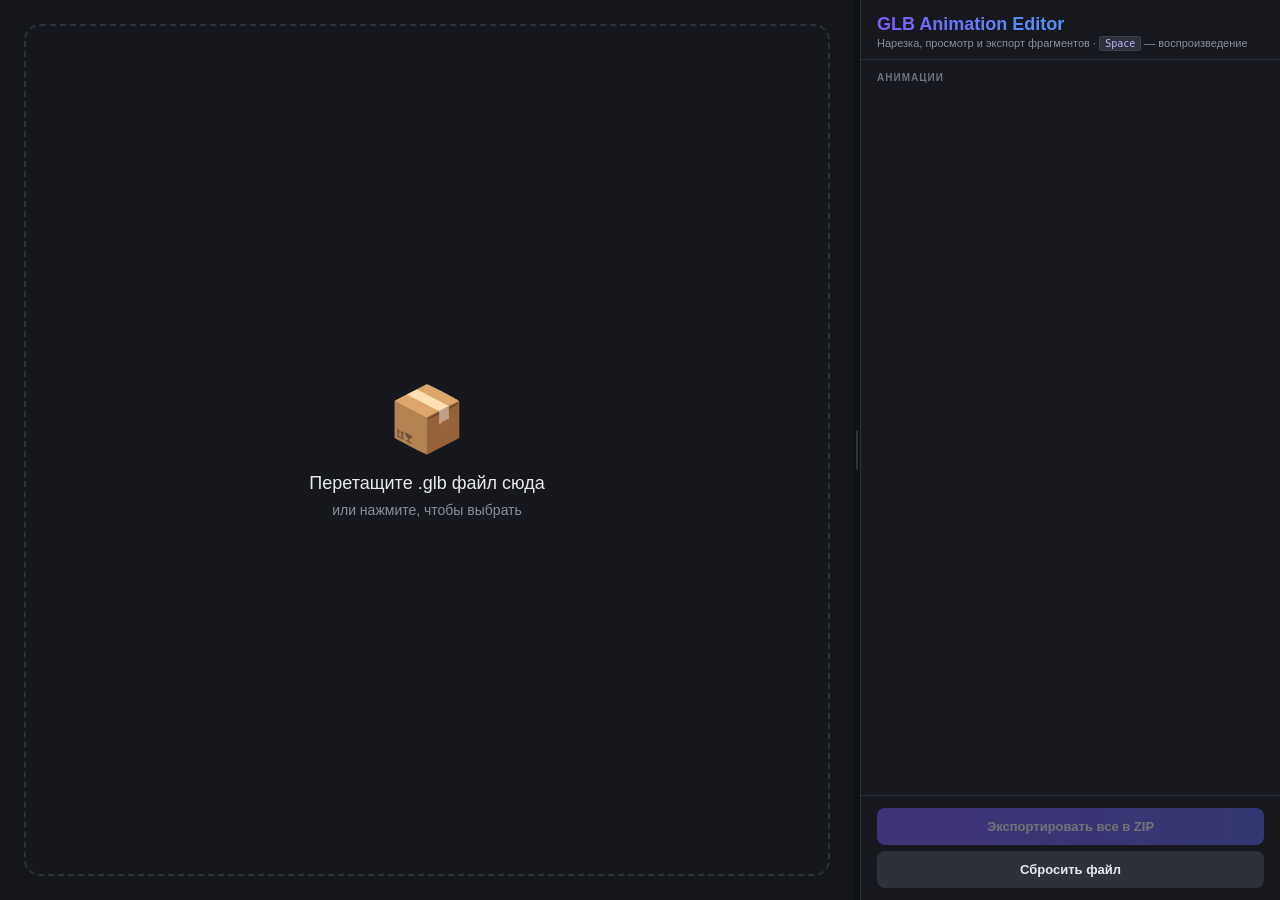
==== index.html @ 68286f5f "split to js,html and css" ====
<!DOCTYPE html>
<html lang="ru">
<head>
  <meta charset="UTF-8" />
  <meta name="viewport" content="width=device-width, initial-scale=1.0" />
  <title>GLB Animation Editor</title>
  <link rel="stylesheet" href="styles.css" />

  <script type="importmap">
  {
    "imports": {
      "three": "https://esm.sh/three@0.160.0",
      "three/addons/": "https://esm.sh/three@0.160.0/examples/jsm/",
      "@gltf-transform/core": "https://esm.sh/@gltf-transform/core@4.1.1",
      "@gltf-transform/extensions": "https://esm.sh/@gltf-transform/extensions@4.1.1",
      "@gltf-transform/functions": "https://esm.sh/@gltf-transform/functions@4.1.1",
      "jszip": "https://esm.sh/jszip@3.10.1"
    }
  }
  </script>
</head>
<body>
  <!-- ============ 3D VIEWPORT ============ -->
  <div id="viewport">
    <div id="dropzone">
      <div class="icon">📦</div>
      <div class="label">Перетащите .glb файл сюда</div>
      <div class="hint">или нажмите, чтобы выбрать</div>
    </div>
    <input type="file" id="fileInput" accept=".glb,.gltf" />
  </div>

  <!-- ============ RESIZER ============ -->
  <div id="resizer"></div>

  <!-- ============ SIDEBAR ============ -->
  <div class="sidebar" id="sidebar">
    <div class="sidebar-header">
      <h1>GLB Animation Editor</h1>
      <p class="subtitle">Нарезка, просмотр и экспорт фрагментов · <kbd>Space</kbd> — воспроизведение</p>
    </div>

    <div class="sidebar-body">
      <!-- Animations -->
      <div class="section-title">Анимации</div>
      <div id="animations"></div>

      <!-- Timeline -->
      <div class="timeline-container" id="timeline">
        <div class="section-title">Таймлайн</div>
        <div class="time-labels">
          <span id="timeCurrent">0.00s</span>
          <span class="sel-info">Выделение: <span id="selDuration">0.00s</span></span>
          <span id="timeDuration">0.00s</span>
        </div>

        <div class="timeline-scroll" id="timelineScroll">
          <div class="track" id="track">
            <div class="ruler" id="ruler"></div>
            <div class="segments-layer" id="segmentsLayer"></div>
            <div class="selection" id="selection"></div>
            <div class="handle handle-start" id="handleStart">
              <div class="handle-bar"></div>
              <div class="handle-grip"></div>
            </div>
            <div class="handle handle-end" id="handleEnd">
              <div class="handle-bar"></div>
              <div class="handle-grip"></div>
            </div>
            <div class="playhead" id="playhead"></div>
          </div>
        </div>

        <div class="zoom-row">
          <button class="zoom-btn" id="zoomOut" title="Уменьшить">−</button>
          <input type="range" id="zoomRange" min="1" max="20" step="0.1" value="1" />
          <button class="zoom-btn" id="zoomIn" title="Увеличить">+</button>
          <span class="zoom-value" id="zoomValue">1.0x</span>
          <button class="zoom-btn fit" id="zoomFit" title="Вписать в окно">Fit</button>
        </div>

        <div class="playback-row">
          <button id="playBtn" class="primary">▶</button>
          <div class="speed-control">
            <label>Скорость</label>
            <input type="range" id="speedRange" min="0.1" max="2" step="0.1" value="1" />
            <span class="speed-value" id="speedValue">1.0x</span>
          </div>
        </div>

        <!-- Segment editor -->
        <div class="section-title">Добавить фрагмент</div>
        <div class="segment-editor">
          <div class="segment-inputs">
            <input type="number" id="segStart" placeholder="Начало (с)" step="0.01" min="0" />
            <input type="number" id="segEnd" placeholder="Конец (с)" step="0.01" min="0" />
            <input type="text" id="segName" placeholder="Имя файла для экспорта" class="full-width" />
          </div>
          <button id="addSegmentBtn">+ Добавить фрагмент</button>
        </div>

        <div class="segment-presets-row">
          <button id="exportSegmentsBtn" class="mini" title="Скачать JSON с фрагментами">⬇ Экспорт</button>
          <button id="importSegmentsBtn" class="mini" title="Загрузить JSON с фрагментами">⬆ Импорт</button>
          <button id="clearSegmentsBtn" class="mini danger" title="Удалить все фрагменты">✕ Очистить</button>
        </div>
        <input type="file" id="importSegmentsInput" accept=".json,application/json" style="display:none" />

        <div class="section-title">Фрагменты (<span id="segmentsCount">0</span>)</div>
        <div class="segments-list" id="segmentsList">
          <div class="empty-hint">Нет добавленных фрагментов</div>
        </div>
      </div>
    </div>

    <!-- Footer actions -->
    <div class="sidebar-footer">
      <div class="actions">
        <button id="exportBtn" disabled>Экспортировать все в ZIP</button>
        <button class="secondary" id="clearBtn">Сбросить файл</button>
      </div>
      <div id="status"></div>
    </div>
  </div>

  <script type="module" src="app.js"></script>
</body>
</html>
---- styles.css ----
/* ============ RESET ============ */
* { box-sizing: border-box; margin: 0; padding: 0; }
html, body {
  height: 100%;
  font-family: -apple-system, BlinkMacSystemFont, "Segoe UI", Roboto, sans-serif;
  background: #0f1115; color: #e8eaed; overflow: hidden;
}
body { display: flex; }

/* ============ 3D VIEWPORT ============ */
#viewport { flex: 1; position: relative; background: #14161a; min-width: 0; }
#viewport canvas { display: block; outline: none; }

#dropzone {
  position: absolute; inset: 24px; border: 2px dashed #2d3139; border-radius: 16px;
  display: flex; flex-direction: column; align-items: center; justify-content: center;
  cursor: pointer; transition: all 0.2s; background: rgba(22, 24, 29, 0.9); z-index: 10;
}
#dropzone:hover, #dropzone.active { border-color: #7c5cff; background: rgba(26, 29, 36, 0.95); }
#dropzone .icon { font-size: 64px; margin-bottom: 16px; }
#dropzone .label { font-size: 18px; font-weight: 500; }
#dropzone .hint { font-size: 14px; color: #8b8f99; margin-top: 8px; }
input[type="file"] { display: none; }

/* ============ RESIZER ============ */
#resizer {
  width: 6px; background: #0f1115; cursor: col-resize;
  position: relative; transition: background 0.15s; flex-shrink: 0;
}
#resizer::after {
  content: ''; position: absolute; top: 50%; left: 50%;
  transform: translate(-50%, -50%); width: 2px; height: 40px;
  background: #2d3139; border-radius: 2px; transition: background 0.15s;
}
#resizer:hover, #resizer.dragging { background: #7c5cff33; }
#resizer:hover::after, #resizer.dragging::after { background: #7c5cff; }

/* ============ SIDEBAR ============ */
.sidebar {
  width: 420px; min-width: 340px; max-width: 720px;
  background: #16181d; border-left: 1px solid #2d3139;
  display: flex; flex-direction: column; flex-shrink: 0;
}
.sidebar-header { padding: 14px 16px 10px; border-bottom: 1px solid #2d3139; flex-shrink: 0; }
h1 {
  font-size: 18px; font-weight: 700; margin-bottom: 2px;
  background: linear-gradient(90deg, #7c5cff, #22d3ee);
  -webkit-background-clip: text; -webkit-text-fill-color: transparent;
}
.subtitle { color: #8b8f99; font-size: 11px; }
kbd {
  background: #2d3139; border-radius: 3px; padding: 1px 5px;
  font-family: monospace; font-size: 10px; color: #c4b5fd;
  border: 1px solid #3a3f4a;
}

.sidebar-body { flex: 1; overflow-y: auto; padding: 12px 16px; min-height: 0; }
.sidebar-body::-webkit-scrollbar { width: 8px; }
.sidebar-body::-webkit-scrollbar-track { background: transparent; }
.sidebar-body::-webkit-scrollbar-thumb { background: #2d3139; border-radius: 4px; }
.sidebar-body::-webkit-scrollbar-thumb:hover { background: #3a3f4a; }

.sidebar-footer {
  padding: 12px 16px; border-top: 1px solid #2d3139;
  flex-shrink: 0; background: #16181d;
}

.section-title {
  font-size: 10px; text-transform: uppercase; letter-spacing: 1px;
  color: #6b7280; margin: 12px 0 6px; font-weight: 600;
}
.section-title:first-child { margin-top: 0; }

/* ============ ANIMATIONS LIST ============ */
#animations { display: flex; flex-direction: column; gap: 3px; }
.anim-item {
  display: flex; align-items: center; gap: 8px; padding: 8px 10px;
  border-radius: 6px; background: #1e2128; cursor: pointer;
  border: 1px solid transparent; transition: all 0.15s; font-size: 12px;
}
.anim-item:hover { background: #252932; }
.anim-item.active { border-color: #7c5cff; background: #1a1d24; }
.anim-item input[type="radio"] { accent-color: #7c5cff; cursor: pointer; }
.anim-item label { cursor: pointer; flex: 1; }
.anim-item .index { font-size: 10px; color: #6b7280; font-family: monospace; }

/* ============ TIMELINE ============ */
.timeline-container { display: none; }
.timeline-container.visible { display: block; }

.time-labels {
  display: flex; justify-content: space-between; align-items: center;
  font-size: 11px; color: #8b8f99; margin-bottom: 4px; font-family: monospace;
}
.time-labels .sel-info { color: #c4b5fd; }

.timeline-scroll {
  overflow-x: auto; overflow-y: hidden;
  border-radius: 8px; background: #1e2128;
  border: 1px solid #2d3139; position: relative;
}
.timeline-scroll::-webkit-scrollbar { height: 8px; }
.timeline-scroll::-webkit-scrollbar-track { background: #0f1115; }
.timeline-scroll::-webkit-scrollbar-thumb { background: #2d3139; border-radius: 4px; }
.timeline-scroll::-webkit-scrollbar-thumb:hover { background: #3a3f4a; }

.track {
  position: relative; height: 70px; cursor: crosshair;
  user-select: none; min-width: 100%;
}

.ruler {
  position: absolute; top: 0; left: 0; right: 0; height: 18px;
  border-bottom: 1px solid #2d3139; pointer-events: none;
}
.tick {
  position: absolute; top: 0; height: 100%;
  border-left: 1px solid #2d3139; pointer-events: none;
}
.tick.major { border-left-color: #4b5563; }
.tick-label {
  position: absolute; top: 1px; left: 3px;
  font-size: 9px; color: #6b7280; font-family: monospace;
  white-space: nowrap; pointer-events: none;
}

.segments-layer {
  position: absolute; top: 20px; left: 0; right: 0; bottom: 0;
  pointer-events: none; z-index: 2;
}
.segment-block {
  position: absolute; top: 4px; height: 30px;
  background: rgba(124, 92, 255, 0.25);
  border: 1px solid rgba(124, 92, 255, 0.7);
  border-radius: 3px; overflow: hidden;
}
.segment-block-label {
  position: absolute; top: 50%; left: 4px;
  transform: translateY(-50%);
  font-size: 9px; color: #ddd6fe; white-space: nowrap;
  overflow: hidden; text-overflow: ellipsis;
  max-width: calc(100% - 8px);
  font-weight: 600; padding-right: 4px;
}

.selection {
  position: absolute; top: 20px; bottom: 0;
  background: rgba(34, 211, 238, 0.08);
  border-top: 1px solid rgba(34, 211, 238, 0.4);
  border-bottom: 1px solid rgba(34, 211, 238, 0.4);
  pointer-events: none; z-index: 3;
}

.handle {
  position: absolute; top: 16px; bottom: 0;
  width: 14px; margin-left: -7px;
  cursor: ew-resize; z-index: 6;
  display: flex; flex-direction: column; align-items: center;
}
.handle .handle-bar {
  width: 3px; height: 100%;
  background: #22d3ee;
  box-shadow: 0 0 6px rgba(34, 211, 238, 0.7);
  border-radius: 2px; transition: background 0.15s;
}
.handle:hover .handle-bar { background: #67e8f9; box-shadow: 0 0 10px rgba(34, 211, 238, 1); }
.handle .handle-grip {
  position: absolute; top: 50%; left: 50%;
  transform: translate(-50%, -50%);
  width: 14px; height: 14px;
  background: #22d3ee;
  border-radius: 50%;
  border: 2px solid #0f1115;
  box-shadow: 0 0 8px rgba(34, 211, 238, 0.8);
}
.handle:hover .handle-grip { background: #67e8f9; }
.handle-start .handle-grip::after {
  content: '◀'; position: absolute; top: 50%; left: 50%;
  transform: translate(-50%, -50%);
  font-size: 8px; color: #0f1115; font-weight: 900;
}
.handle-end .handle-grip::after {
  content: '▶'; position: absolute; top: 50%; left: 50%;
  transform: translate(-50%, -50%);
  font-size: 8px; color: #0f1115; font-weight: 900;
}

.playhead {
  position: absolute; top: 0; bottom: 0; width: 2px;
  background: #f87171; pointer-events: none; z-index: 5;
  box-shadow: 0 0 6px rgba(248, 113, 113, 0.9);
  margin-left: -1px;
}
.playhead::before {
  content: ''; position: absolute; top: 0; left: -5px;
  width: 12px; height: 12px;
  background: #f87171;
  clip-path: polygon(0 0, 100% 0, 50% 100%);
}

/* ============ ZOOM ============ */
.zoom-row { display: flex; align-items: center; gap: 6px; margin-top: 8px; }
.zoom-btn {
  padding: 4px 10px; border-radius: 5px; border: none; background: #2d3139;
  color: #e8eaed; cursor: pointer; font-size: 14px; font-weight: 700;
  transition: background 0.15s; min-width: 30px;
}
.zoom-btn:hover { background: #3a3f4a; }
.zoom-btn.fit { font-size: 10px; font-weight: 600; padding: 5px 8px; }
.zoom-row input[type="range"] { flex: 1; accent-color: #22d3ee; min-width: 0; }
.zoom-value {
  font-size: 10px; font-family: monospace; color: #22d3ee;
  width: 38px; text-align: right; font-weight: 600;
}

/* ============ PLAYBACK ============ */
.playback-row { display: flex; gap: 8px; align-items: center; margin-top: 8px; }
.playback-row button {
  padding: 7px 14px; border-radius: 6px; border: none; background: #2d3139;
  color: #e8eaed; font-weight: 600; cursor: pointer; transition: background 0.15s; font-size: 13px;
}
.playback-row button:hover { background: #3a3f4a; }
.playback-row button.primary { background: #7c5cff; min-width: 44px; }
.playback-row button.primary:hover { background: #6b4ce0; }
.speed-control { display: flex; align-items: center; gap: 6px; flex: 1; }
.speed-control label { font-size: 10px; color: #8b8f99; white-space: nowrap; }
.speed-control input { flex: 1; accent-color: #7c5cff; min-width: 0; }
.speed-value { font-size: 10px; font-family: monospace; color: #7c5cff; width: 30px; text-align: right; }

/* ============ SEGMENT EDITOR ============ */
.segment-editor { background: #1e2128; padding: 10px; border-radius: 8px; margin-bottom: 8px; }
.segment-inputs { display: grid; grid-template-columns: 1fr 1fr; gap: 6px; margin-bottom: 8px; }
.segment-inputs .full-width { grid-column: 1 / -1; }
.segment-inputs input {
  width: 100%; padding: 6px 8px; border-radius: 4px;
  border: 1px solid #2d3139; background: #0f1115; color: #e8eaed;
  font-size: 11px; font-family: monospace;
}
.segment-inputs input[type="text"] { font-family: inherit; }
.segment-inputs input:focus { outline: none; border-color: #7c5cff; }
.segment-editor button {
  width: 100%; padding: 7px; border-radius: 6px; border: none;
  background: #22d3ee; color: #0f1115; font-weight: 600; cursor: pointer;
  font-size: 12px; transition: background 0.15s;
}
.segment-editor button:hover { background: #06b6d4; }

/* ============ SEGMENT PRESETS ============ */
.segment-presets-row { display: flex; gap: 6px; margin-bottom: 8px; }
.segment-presets-row .mini {
  flex: 1; padding: 6px 8px; border-radius: 6px; border: 1px solid #2d3139;
  background: #1e2128; color: #e8eaed; cursor: pointer; font-size: 11px;
  font-weight: 600; transition: all 0.15s;
}
.segment-presets-row .mini:hover { background: #252932; border-color: #7c5cff; }
.segment-presets-row .mini.danger:hover { border-color: #f87171; color: #f87171; }

/* ============ SEGMENTS LIST ============ */
.segments-list { display: flex; flex-direction: column; gap: 3px; }
.segment-item {
  display: flex; align-items: center; gap: 6px; padding: 7px 9px;
  background: #1e2128; border-radius: 6px; font-size: 11px;
  cursor: pointer; border: 1px solid transparent; transition: border-color 0.15s;
}
.segment-item:hover { border-color: #7c5cff55; }
.segment-item.imported { border-left: 2px solid #22d3ee; }
.segment-item.imported .name::after {
  content: ' ↓'; color: #22d3ee; font-size: 10px;
}
.segment-item .name {
  flex: 1; font-weight: 500; overflow: hidden;
  text-overflow: ellipsis; white-space: nowrap;
}
.segment-item .time {
  color: #8b8f99; font-family: monospace; font-size: 10px; white-space: nowrap;
}
.segment-item .delete {
  background: transparent; border: none; color: #f87171;
  cursor: pointer; font-size: 13px; padding: 0 2px; line-height: 1;
}
.segment-item .delete:hover { color: #ef4444; }
.empty-hint {
  text-align: center; color: #4b5563; font-size: 11px; padding: 12px; font-style: italic;
}

/* ============ ACTIONS ============ */
.actions button {
  width: 100%; padding: 11px; border-radius: 8px; border: none;
  font-size: 13px; font-weight: 600; cursor: pointer; transition: all 0.15s;
  background: linear-gradient(90deg, #7c5cff, #6366f1); color: white; margin-bottom: 6px;
}
.actions button:last-child { margin-bottom: 0; }
.actions button:hover:not(:disabled) { transform: translateY(-1px); filter: brightness(1.1); }
.actions button:disabled { opacity: 0.4; cursor: not-allowed; transform: none; }
.actions button.secondary { background: #2d3139; color: #e8eaed; }

/* ============ STATUS ============ */
#status { margin-top: 8px; padding: 8px 10px; border-radius: 6px; font-size: 11px; display: none; }
#status.visible { display: block; }
#status.info { background: #1a2332; color: #60a5fa; }
#status.success { background: #14261a; color: #4ade80; }
#status.error { background: #2a1618; color: #f87171; }
.progress { height: 3px; background: #2d3139; border-radius: 2px; margin-top: 6px; overflow: hidden; }
.progress-bar {
  height: 100%;
  background: linear-gradient(90deg, #7c5cff, #22d3ee);
  width: 0%; transition: width 0.2s;
}
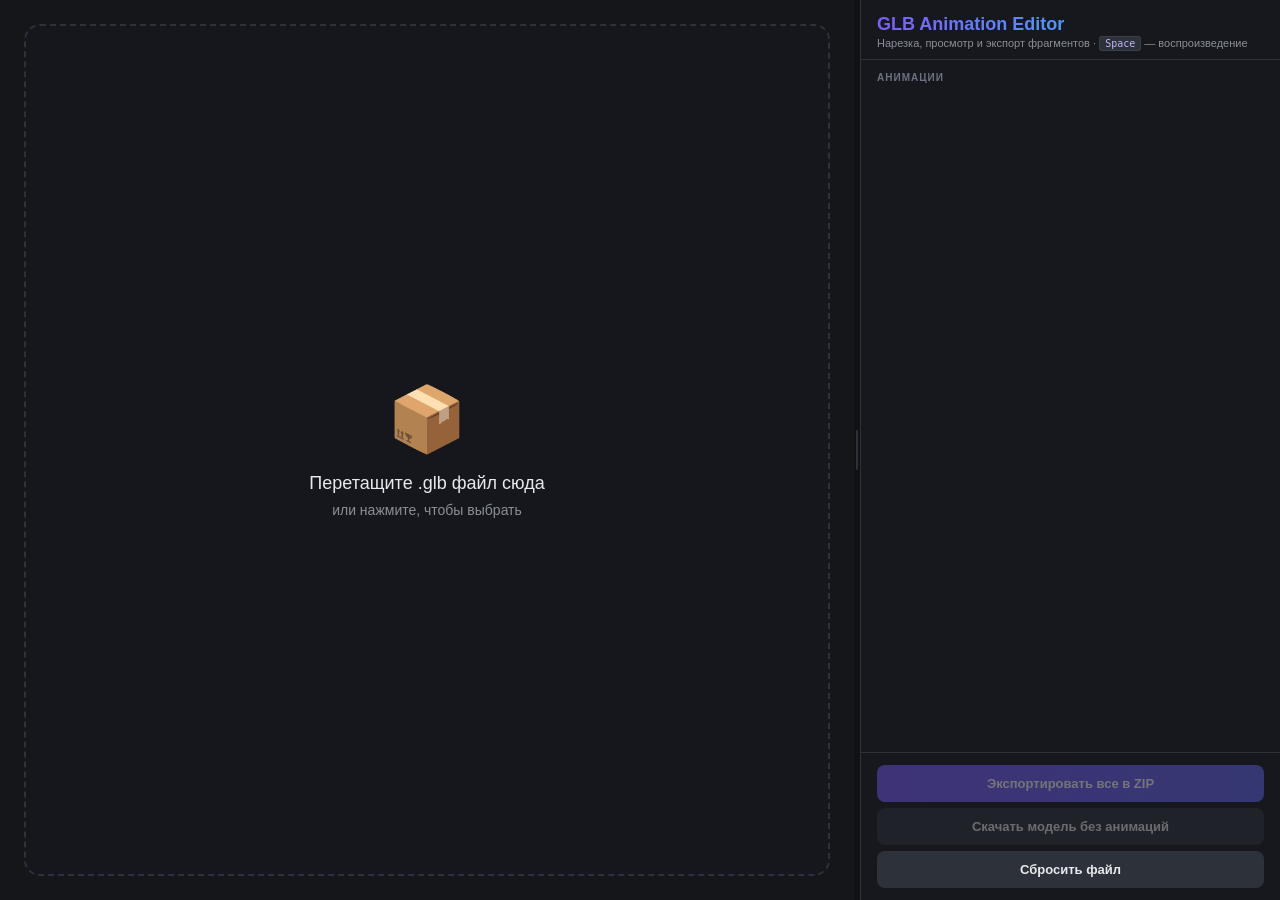
==== commit cc9fec15: "add export rigged only without animations" ====
--- a/index.html
+++ b/index.html
@@ -68,6 +68,7 @@
               <div class="handle-grip"></div>
             </div>
             <div class="playhead" id="playhead"></div>
+            <div class="snap-line" id="snapLine"></div>
           </div>
         </div>
 
@@ -117,12 +118,13 @@
     <div class="sidebar-footer">
       <div class="actions">
         <button id="exportBtn" disabled>Экспортировать все в ZIP</button>
+        <button id="exportModelBtn" class="secondary" disabled>Скачать модель без анимаций</button>
         <button class="secondary" id="clearBtn">Сбросить файл</button>
       </div>
       <div id="status"></div>
     </div>
   </div>
 
-  <script type="module" src="app.js"></script>
+  <script type="module" src="js/app.js"></script>
 </body>
 </html>
--- a/styles.css
+++ b/styles.css
@@ -1,308 +1,826 @@
 /* ============ RESET ============ */
-* { box-sizing: border-box; margin: 0; padding: 0; }
-html, body {
-  height: 100%;
-  font-family: -apple-system, BlinkMacSystemFont, "Segoe UI", Roboto, sans-serif;
-  background: #0f1115; color: #e8eaed; overflow: hidden;
-}
-body { display: flex; }
+* {
+    box-sizing: border-box;
+    margin: 0;
+    padding: 0;
+}
+
+html,
+body {
+    height: 100%;
+    font-family: -apple-system, BlinkMacSystemFont, "Segoe UI", Roboto, sans-serif;
+    background: #0f1115;
+    color: #e8eaed;
+    overflow: hidden;
+}
+
+body {
+    display: flex;
+}
 
 /* ============ 3D VIEWPORT ============ */
-#viewport { flex: 1; position: relative; background: #14161a; min-width: 0; }
-#viewport canvas { display: block; outline: none; }
+#viewport {
+    flex: 1;
+    position: relative;
+    background: #14161a;
+    min-width: 0;
+}
+
+#viewport canvas {
+    display: block;
+    outline: none;
+}
 
 #dropzone {
-  position: absolute; inset: 24px; border: 2px dashed #2d3139; border-radius: 16px;
-  display: flex; flex-direction: column; align-items: center; justify-content: center;
-  cursor: pointer; transition: all 0.2s; background: rgba(22, 24, 29, 0.9); z-index: 10;
-}
-#dropzone:hover, #dropzone.active { border-color: #7c5cff; background: rgba(26, 29, 36, 0.95); }
-#dropzone .icon { font-size: 64px; margin-bottom: 16px; }
-#dropzone .label { font-size: 18px; font-weight: 500; }
-#dropzone .hint { font-size: 14px; color: #8b8f99; margin-top: 8px; }
-input[type="file"] { display: none; }
+    position: absolute;
+    inset: 24px;
+    border: 2px dashed #2d3139;
+    border-radius: 16px;
+    display: flex;
+    flex-direction: column;
+    align-items: center;
+    justify-content: center;
+    cursor: pointer;
+    transition: all 0.2s;
+    background: rgba(22, 24, 29, 0.9);
+    z-index: 10;
+}
+
+#dropzone:hover,
+#dropzone.active {
+    border-color: #7c5cff;
+    background: rgba(26, 29, 36, 0.95);
+}
+
+#dropzone .icon {
+    font-size: 64px;
+    margin-bottom: 16px;
+}
+
+#dropzone .label {
+    font-size: 18px;
+    font-weight: 500;
+}
+
+#dropzone .hint {
+    font-size: 14px;
+    color: #8b8f99;
+    margin-top: 8px;
+}
+
+input[type="file"] {
+    display: none;
+}
 
 /* ============ RESIZER ============ */
 #resizer {
-  width: 6px; background: #0f1115; cursor: col-resize;
-  position: relative; transition: background 0.15s; flex-shrink: 0;
-}
+    width: 6px;
+    background: #0f1115;
+    cursor: col-resize;
+    position: relative;
+    transition: background 0.15s;
+    flex-shrink: 0;
+}
+
 #resizer::after {
-  content: ''; position: absolute; top: 50%; left: 50%;
-  transform: translate(-50%, -50%); width: 2px; height: 40px;
-  background: #2d3139; border-radius: 2px; transition: background 0.15s;
-}
-#resizer:hover, #resizer.dragging { background: #7c5cff33; }
-#resizer:hover::after, #resizer.dragging::after { background: #7c5cff; }
+    content: '';
+    position: absolute;
+    top: 50%;
+    left: 50%;
+    transform: translate(-50%, -50%);
+    width: 2px;
+    height: 40px;
+    background: #2d3139;
+    border-radius: 2px;
+    transition: background 0.15s;
+}
+
+#resizer:hover,
+#resizer.dragging {
+    background: #7c5cff33;
+}
+
+#resizer:hover::after,
+#resizer.dragging::after {
+    background: #7c5cff;
+}
 
 /* ============ SIDEBAR ============ */
 .sidebar {
-  width: 420px; min-width: 340px; max-width: 720px;
-  background: #16181d; border-left: 1px solid #2d3139;
-  display: flex; flex-direction: column; flex-shrink: 0;
-}
-.sidebar-header { padding: 14px 16px 10px; border-bottom: 1px solid #2d3139; flex-shrink: 0; }
+    width: 420px;
+    min-width: 340px;
+    max-width: 720px;
+    background: #16181d;
+    border-left: 1px solid #2d3139;
+    display: flex;
+    flex-direction: column;
+    flex-shrink: 0;
+}
+
+.sidebar-header {
+    padding: 14px 16px 10px;
+    border-bottom: 1px solid #2d3139;
+    flex-shrink: 0;
+}
+
 h1 {
-  font-size: 18px; font-weight: 700; margin-bottom: 2px;
-  background: linear-gradient(90deg, #7c5cff, #22d3ee);
-  -webkit-background-clip: text; -webkit-text-fill-color: transparent;
-}
-.subtitle { color: #8b8f99; font-size: 11px; }
+    font-size: 18px;
+    font-weight: 700;
+    margin-bottom: 2px;
+    background: linear-gradient(90deg, #7c5cff, #22d3ee);
+    -webkit-background-clip: text;
+    -webkit-text-fill-color: transparent;
+}
+
+.subtitle {
+    color: #8b8f99;
+    font-size: 11px;
+}
+
 kbd {
-  background: #2d3139; border-radius: 3px; padding: 1px 5px;
-  font-family: monospace; font-size: 10px; color: #c4b5fd;
-  border: 1px solid #3a3f4a;
-}
-
-.sidebar-body { flex: 1; overflow-y: auto; padding: 12px 16px; min-height: 0; }
-.sidebar-body::-webkit-scrollbar { width: 8px; }
-.sidebar-body::-webkit-scrollbar-track { background: transparent; }
-.sidebar-body::-webkit-scrollbar-thumb { background: #2d3139; border-radius: 4px; }
-.sidebar-body::-webkit-scrollbar-thumb:hover { background: #3a3f4a; }
+    background: #2d3139;
+    border-radius: 3px;
+    padding: 1px 5px;
+    font-family: monospace;
+    font-size: 10px;
+    color: #c4b5fd;
+    border: 1px solid #3a3f4a;
+}
+
+.sidebar-body {
+    flex: 1;
+    overflow-y: auto;
+    padding: 12px 16px;
+    min-height: 0;
+}
+
+.sidebar-body::-webkit-scrollbar {
+    width: 8px;
+}
+
+.sidebar-body::-webkit-scrollbar-track {
+    background: transparent;
+}
+
+.sidebar-body::-webkit-scrollbar-thumb {
+    background: #2d3139;
+    border-radius: 4px;
+}
+
+.sidebar-body::-webkit-scrollbar-thumb:hover {
+    background: #3a3f4a;
+}
 
 .sidebar-footer {
-  padding: 12px 16px; border-top: 1px solid #2d3139;
-  flex-shrink: 0; background: #16181d;
+    padding: 12px 16px;
+    border-top: 1px solid #2d3139;
+    flex-shrink: 0;
+    background: #16181d;
 }
 
 .section-title {
-  font-size: 10px; text-transform: uppercase; letter-spacing: 1px;
-  color: #6b7280; margin: 12px 0 6px; font-weight: 600;
-}
-.section-title:first-child { margin-top: 0; }
+    font-size: 10px;
+    text-transform: uppercase;
+    letter-spacing: 1px;
+    color: #6b7280;
+    margin: 12px 0 6px;
+    font-weight: 600;
+}
+
+.section-title:first-child {
+    margin-top: 0;
+}
 
 /* ============ ANIMATIONS LIST ============ */
-#animations { display: flex; flex-direction: column; gap: 3px; }
+#animations {
+    display: flex;
+    flex-direction: column;
+    gap: 3px;
+}
+
 .anim-item {
-  display: flex; align-items: center; gap: 8px; padding: 8px 10px;
-  border-radius: 6px; background: #1e2128; cursor: pointer;
-  border: 1px solid transparent; transition: all 0.15s; font-size: 12px;
-}
-.anim-item:hover { background: #252932; }
-.anim-item.active { border-color: #7c5cff; background: #1a1d24; }
-.anim-item input[type="radio"] { accent-color: #7c5cff; cursor: pointer; }
-.anim-item label { cursor: pointer; flex: 1; }
-.anim-item .index { font-size: 10px; color: #6b7280; font-family: monospace; }
+    display: flex;
+    align-items: center;
+    gap: 8px;
+    padding: 8px 10px;
+    border-radius: 6px;
+    background: #1e2128;
+    cursor: pointer;
+    border: 1px solid transparent;
+    transition: all 0.15s;
+    font-size: 12px;
+}
+
+.anim-item:hover {
+    background: #252932;
+}
+
+.anim-item.active {
+    border-color: #7c5cff;
+    background: #1a1d24;
+}
+
+.anim-item input[type="radio"] {
+    accent-color: #7c5cff;
+    cursor: pointer;
+}
+
+.anim-item label {
+    cursor: pointer;
+    flex: 1;
+}
+
+.anim-item .index {
+    font-size: 10px;
+    color: #6b7280;
+    font-family: monospace;
+}
 
 /* ============ TIMELINE ============ */
-.timeline-container { display: none; }
-.timeline-container.visible { display: block; }
+.timeline-container {
+    display: none;
+}
+
+.timeline-container.visible {
+    display: block;
+}
 
 .time-labels {
-  display: flex; justify-content: space-between; align-items: center;
-  font-size: 11px; color: #8b8f99; margin-bottom: 4px; font-family: monospace;
-}
-.time-labels .sel-info { color: #c4b5fd; }
+    display: flex;
+    justify-content: space-between;
+    align-items: center;
+    font-size: 11px;
+    color: #8b8f99;
+    margin-bottom: 4px;
+    font-family: monospace;
+}
+
+.time-labels .sel-info {
+    color: #c4b5fd;
+}
 
 .timeline-scroll {
-  overflow-x: auto; overflow-y: hidden;
-  border-radius: 8px; background: #1e2128;
-  border: 1px solid #2d3139; position: relative;
-}
-.timeline-scroll::-webkit-scrollbar { height: 8px; }
-.timeline-scroll::-webkit-scrollbar-track { background: #0f1115; }
-.timeline-scroll::-webkit-scrollbar-thumb { background: #2d3139; border-radius: 4px; }
-.timeline-scroll::-webkit-scrollbar-thumb:hover { background: #3a3f4a; }
+    overflow-x: auto;
+    overflow-y: hidden;
+    border-radius: 8px;
+    background: #1e2128;
+    border: 1px solid #2d3139;
+    position: relative;
+}
+
+.timeline-scroll::-webkit-scrollbar {
+    height: 8px;
+}
+
+.timeline-scroll::-webkit-scrollbar-track {
+    background: #0f1115;
+}
+
+.timeline-scroll::-webkit-scrollbar-thumb {
+    background: #2d3139;
+    border-radius: 4px;
+}
+
+.timeline-scroll::-webkit-scrollbar-thumb:hover {
+    background: #3a3f4a;
+}
 
 .track {
-  position: relative; height: 70px; cursor: crosshair;
-  user-select: none; min-width: 100%;
+    position: relative;
+    height: 70px;
+    cursor: crosshair;
+    user-select: none;
+    min-width: 100%;
 }
 
 .ruler {
-  position: absolute; top: 0; left: 0; right: 0; height: 18px;
-  border-bottom: 1px solid #2d3139; pointer-events: none;
-}
+    position: absolute;
+    top: 0;
+    left: 0;
+    right: 0;
+    height: 18px;
+    border-bottom: 1px solid #2d3139;
+    pointer-events: none;
+}
+
 .tick {
-  position: absolute; top: 0; height: 100%;
-  border-left: 1px solid #2d3139; pointer-events: none;
-}
-.tick.major { border-left-color: #4b5563; }
+    position: absolute;
+    top: 0;
+    height: 100%;
+    border-left: 1px solid #2d3139;
+    pointer-events: none;
+}
+
+.tick.major {
+    border-left-color: #4b5563;
+}
+
 .tick-label {
-  position: absolute; top: 1px; left: 3px;
-  font-size: 9px; color: #6b7280; font-family: monospace;
-  white-space: nowrap; pointer-events: none;
+    position: absolute;
+    top: 1px;
+    left: 3px;
+    font-size: 9px;
+    color: #6b7280;
+    font-family: monospace;
+    white-space: nowrap;
+    pointer-events: none;
 }
 
 .segments-layer {
-  position: absolute; top: 20px; left: 0; right: 0; bottom: 0;
-  pointer-events: none; z-index: 2;
-}
+    position: absolute;
+    top: 20px;
+    left: 0;
+    right: 0;
+    bottom: 0;
+    pointer-events: none;
+    z-index: 2;
+}
+
 .segment-block {
-  position: absolute; top: 4px; height: 30px;
-  background: rgba(124, 92, 255, 0.25);
-  border: 1px solid rgba(124, 92, 255, 0.7);
-  border-radius: 3px; overflow: hidden;
-}
+    position: absolute;
+    top: 4px;
+    height: 30px;
+    background: rgba(124, 92, 255, 0.25);
+    border: 1px solid rgba(124, 92, 255, 0.7);
+    border-radius: 3px;
+    overflow: hidden;
+}
+
 .segment-block-label {
-  position: absolute; top: 50%; left: 4px;
-  transform: translateY(-50%);
-  font-size: 9px; color: #ddd6fe; white-space: nowrap;
-  overflow: hidden; text-overflow: ellipsis;
-  max-width: calc(100% - 8px);
-  font-weight: 600; padding-right: 4px;
+    position: absolute;
+    top: 50%;
+    left: 4px;
+    transform: translateY(-50%);
+    font-size: 9px;
+    color: #ddd6fe;
+    white-space: nowrap;
+    overflow: hidden;
+    text-overflow: ellipsis;
+    max-width: calc(100% - 8px);
+    font-weight: 600;
+    padding-right: 4px;
 }
 
 .selection {
-  position: absolute; top: 20px; bottom: 0;
-  background: rgba(34, 211, 238, 0.08);
-  border-top: 1px solid rgba(34, 211, 238, 0.4);
-  border-bottom: 1px solid rgba(34, 211, 238, 0.4);
-  pointer-events: none; z-index: 3;
+    position: absolute;
+    top: 20px;
+    bottom: 0;
+    background: rgba(34, 211, 238, 0.08);
+    border-top: 1px solid rgba(34, 211, 238, 0.4);
+    border-bottom: 1px solid rgba(34, 211, 238, 0.4);
+    pointer-events: none;
+    z-index: 3;
 }
 
 .handle {
-  position: absolute; top: 16px; bottom: 0;
-  width: 14px; margin-left: -7px;
-  cursor: ew-resize; z-index: 6;
-  display: flex; flex-direction: column; align-items: center;
-}
+    position: absolute;
+    top: 16px;
+    bottom: 0;
+    width: 14px;
+    margin-left: -7px;
+    cursor: ew-resize;
+    z-index: 6;
+    display: flex;
+    flex-direction: column;
+    align-items: center;
+}
+
 .handle .handle-bar {
-  width: 3px; height: 100%;
-  background: #22d3ee;
-  box-shadow: 0 0 6px rgba(34, 211, 238, 0.7);
-  border-radius: 2px; transition: background 0.15s;
-}
-.handle:hover .handle-bar { background: #67e8f9; box-shadow: 0 0 10px rgba(34, 211, 238, 1); }
+    width: 3px;
+    height: 100%;
+    background: #22d3ee;
+    box-shadow: 0 0 6px rgba(34, 211, 238, 0.7);
+    border-radius: 2px;
+    transition: background 0.15s;
+}
+
+.handle:hover .handle-bar {
+    background: #67e8f9;
+    box-shadow: 0 0 10px rgba(34, 211, 238, 1);
+}
+
 .handle .handle-grip {
-  position: absolute; top: 50%; left: 50%;
-  transform: translate(-50%, -50%);
-  width: 14px; height: 14px;
-  background: #22d3ee;
-  border-radius: 50%;
-  border: 2px solid #0f1115;
-  box-shadow: 0 0 8px rgba(34, 211, 238, 0.8);
-}
-.handle:hover .handle-grip { background: #67e8f9; }
+    position: absolute;
+    top: 50%;
+    left: 50%;
+    transform: translate(-50%, -50%);
+    width: 14px;
+    height: 14px;
+    background: #22d3ee;
+    border-radius: 50%;
+    border: 2px solid #0f1115;
+    box-shadow: 0 0 8px rgba(34, 211, 238, 0.8);
+}
+
+.handle:hover .handle-grip {
+    background: #67e8f9;
+}
+
 .handle-start .handle-grip::after {
-  content: '◀'; position: absolute; top: 50%; left: 50%;
-  transform: translate(-50%, -50%);
-  font-size: 8px; color: #0f1115; font-weight: 900;
-}
+    content: '◀';
+    position: absolute;
+    top: 50%;
+    left: 50%;
+    transform: translate(-50%, -50%);
+    font-size: 8px;
+    color: #0f1115;
+    font-weight: 900;
+}
+
 .handle-end .handle-grip::after {
-  content: '▶'; position: absolute; top: 50%; left: 50%;
-  transform: translate(-50%, -50%);
-  font-size: 8px; color: #0f1115; font-weight: 900;
+    content: '▶';
+    position: absolute;
+    top: 50%;
+    left: 50%;
+    transform: translate(-50%, -50%);
+    font-size: 8px;
+    color: #0f1115;
+    font-weight: 900;
 }
 
 .playhead {
-  position: absolute; top: 0; bottom: 0; width: 2px;
-  background: #f87171; pointer-events: none; z-index: 5;
-  box-shadow: 0 0 6px rgba(248, 113, 113, 0.9);
-  margin-left: -1px;
-}
+    position: absolute;
+    top: 0;
+    bottom: 0;
+    width: 2px;
+    background: #f87171;
+    pointer-events: none;
+    z-index: 5;
+    box-shadow: 0 0 6px rgba(248, 113, 113, 0.9);
+    margin-left: -1px;
+}
+
 .playhead::before {
-  content: ''; position: absolute; top: 0; left: -5px;
-  width: 12px; height: 12px;
-  background: #f87171;
-  clip-path: polygon(0 0, 100% 0, 50% 100%);
+    content: '';
+    position: absolute;
+    top: 0;
+    left: -5px;
+    width: 12px;
+    height: 12px;
+    background: #f87171;
+    clip-path: polygon(0 0, 100% 0, 50% 100%);
+}
+
+.snap-line {
+    position: absolute;
+    top: 0;
+    bottom: 0;
+    width: 1px;
+    background: #facc15;
+    box-shadow: 0 0 8px rgba(250, 204, 21, 0.9);
+    pointer-events: none;
+    z-index: 4;
+    opacity: 0;
+    transition: opacity 0.12s;
+    margin-left: -0.5px;
+}
+
+.snap-line.visible {
+    opacity: 1;
 }
 
 /* ============ ZOOM ============ */
-.zoom-row { display: flex; align-items: center; gap: 6px; margin-top: 8px; }
+.zoom-row {
+    display: flex;
+    align-items: center;
+    gap: 6px;
+    margin-top: 8px;
+}
+
 .zoom-btn {
-  padding: 4px 10px; border-radius: 5px; border: none; background: #2d3139;
-  color: #e8eaed; cursor: pointer; font-size: 14px; font-weight: 700;
-  transition: background 0.15s; min-width: 30px;
-}
-.zoom-btn:hover { background: #3a3f4a; }
-.zoom-btn.fit { font-size: 10px; font-weight: 600; padding: 5px 8px; }
-.zoom-row input[type="range"] { flex: 1; accent-color: #22d3ee; min-width: 0; }
+    padding: 4px 10px;
+    border-radius: 5px;
+    border: none;
+    background: #2d3139;
+    color: #e8eaed;
+    cursor: pointer;
+    font-size: 14px;
+    font-weight: 700;
+    transition: background 0.15s;
+    min-width: 30px;
+}
+
+.zoom-btn:hover {
+    background: #3a3f4a;
+}
+
+.zoom-btn.fit {
+    font-size: 10px;
+    font-weight: 600;
+    padding: 5px 8px;
+}
+
+.zoom-row input[type="range"] {
+    flex: 1;
+    accent-color: #22d3ee;
+    min-width: 0;
+}
+
 .zoom-value {
-  font-size: 10px; font-family: monospace; color: #22d3ee;
-  width: 38px; text-align: right; font-weight: 600;
+    font-size: 10px;
+    font-family: monospace;
+    color: #22d3ee;
+    width: 38px;
+    text-align: right;
+    font-weight: 600;
 }
 
 /* ============ PLAYBACK ============ */
-.playback-row { display: flex; gap: 8px; align-items: center; margin-top: 8px; }
+.playback-row {
+    display: flex;
+    gap: 8px;
+    align-items: center;
+    margin-top: 8px;
+}
+
 .playback-row button {
-  padding: 7px 14px; border-radius: 6px; border: none; background: #2d3139;
-  color: #e8eaed; font-weight: 600; cursor: pointer; transition: background 0.15s; font-size: 13px;
-}
-.playback-row button:hover { background: #3a3f4a; }
-.playback-row button.primary { background: #7c5cff; min-width: 44px; }
-.playback-row button.primary:hover { background: #6b4ce0; }
-.speed-control { display: flex; align-items: center; gap: 6px; flex: 1; }
-.speed-control label { font-size: 10px; color: #8b8f99; white-space: nowrap; }
-.speed-control input { flex: 1; accent-color: #7c5cff; min-width: 0; }
-.speed-value { font-size: 10px; font-family: monospace; color: #7c5cff; width: 30px; text-align: right; }
+    padding: 7px 14px;
+    border-radius: 6px;
+    border: none;
+    background: #2d3139;
+    color: #e8eaed;
+    font-weight: 600;
+    cursor: pointer;
+    transition: background 0.15s;
+    font-size: 13px;
+}
+
+.playback-row button:hover {
+    background: #3a3f4a;
+}
+
+.playback-row button.primary {
+    background: #7c5cff;
+    min-width: 44px;
+}
+
+.playback-row button.primary:hover {
+    background: #6b4ce0;
+}
+
+.speed-control {
+    display: flex;
+    align-items: center;
+    gap: 6px;
+    flex: 1;
+}
+
+.speed-control label {
+    font-size: 10px;
+    color: #8b8f99;
+    white-space: nowrap;
+}
+
+.speed-control input {
+    flex: 1;
+    accent-color: #7c5cff;
+    min-width: 0;
+}
+
+.speed-value {
+    font-size: 10px;
+    font-family: monospace;
+    color: #7c5cff;
+    width: 30px;
+    text-align: right;
+}
 
 /* ============ SEGMENT EDITOR ============ */
-.segment-editor { background: #1e2128; padding: 10px; border-radius: 8px; margin-bottom: 8px; }
-.segment-inputs { display: grid; grid-template-columns: 1fr 1fr; gap: 6px; margin-bottom: 8px; }
-.segment-inputs .full-width { grid-column: 1 / -1; }
+.segment-editor {
+    background: #1e2128;
+    padding: 10px;
+    border-radius: 8px;
+    margin-bottom: 8px;
+}
+
+.segment-inputs {
+    display: grid;
+    grid-template-columns: 1fr 1fr;
+    gap: 6px;
+    margin-bottom: 8px;
+}
+
+.segment-inputs .full-width {
+    grid-column: 1 / -1;
+}
+
 .segment-inputs input {
-  width: 100%; padding: 6px 8px; border-radius: 4px;
-  border: 1px solid #2d3139; background: #0f1115; color: #e8eaed;
-  font-size: 11px; font-family: monospace;
-}
-.segment-inputs input[type="text"] { font-family: inherit; }
-.segment-inputs input:focus { outline: none; border-color: #7c5cff; }
+    width: 100%;
+    padding: 6px 8px;
+    border-radius: 4px;
+    border: 1px solid #2d3139;
+    background: #0f1115;
+    color: #e8eaed;
+    font-size: 11px;
+    font-family: monospace;
+}
+
+.segment-inputs input[type="text"] {
+    font-family: inherit;
+}
+
+.segment-inputs input:focus {
+    outline: none;
+    border-color: #7c5cff;
+}
+
 .segment-editor button {
-  width: 100%; padding: 7px; border-radius: 6px; border: none;
-  background: #22d3ee; color: #0f1115; font-weight: 600; cursor: pointer;
-  font-size: 12px; transition: background 0.15s;
-}
-.segment-editor button:hover { background: #06b6d4; }
+    width: 100%;
+    padding: 7px;
+    border-radius: 6px;
+    border: none;
+    background: #22d3ee;
+    color: #0f1115;
+    font-weight: 600;
+    cursor: pointer;
+    font-size: 12px;
+    transition: background 0.15s;
+}
+
+.segment-editor button:hover {
+    background: #06b6d4;
+}
 
 /* ============ SEGMENT PRESETS ============ */
-.segment-presets-row { display: flex; gap: 6px; margin-bottom: 8px; }
+.segment-presets-row {
+    display: flex;
+    gap: 6px;
+    margin-bottom: 8px;
+}
+
 .segment-presets-row .mini {
-  flex: 1; padding: 6px 8px; border-radius: 6px; border: 1px solid #2d3139;
-  background: #1e2128; color: #e8eaed; cursor: pointer; font-size: 11px;
-  font-weight: 600; transition: all 0.15s;
-}
-.segment-presets-row .mini:hover { background: #252932; border-color: #7c5cff; }
-.segment-presets-row .mini.danger:hover { border-color: #f87171; color: #f87171; }
+    flex: 1;
+    padding: 6px 8px;
+    border-radius: 6px;
+    border: 1px solid #2d3139;
+    background: #1e2128;
+    color: #e8eaed;
+    cursor: pointer;
+    font-size: 11px;
+    font-weight: 600;
+    transition: all 0.15s;
+}
+
+.segment-presets-row .mini:hover {
+    background: #252932;
+    border-color: #7c5cff;
+}
+
+.segment-presets-row .mini.danger:hover {
+    border-color: #f87171;
+    color: #f87171;
+}
 
 /* ============ SEGMENTS LIST ============ */
-.segments-list { display: flex; flex-direction: column; gap: 3px; }
+.segments-list {
+    display: flex;
+    flex-direction: column;
+    gap: 3px;
+}
+
 .segment-item {
-  display: flex; align-items: center; gap: 6px; padding: 7px 9px;
-  background: #1e2128; border-radius: 6px; font-size: 11px;
-  cursor: pointer; border: 1px solid transparent; transition: border-color 0.15s;
-}
-.segment-item:hover { border-color: #7c5cff55; }
-.segment-item.imported { border-left: 2px solid #22d3ee; }
+    display: flex;
+    align-items: center;
+    gap: 6px;
+    padding: 7px 9px;
+    background: #1e2128;
+    border-radius: 6px;
+    font-size: 11px;
+    cursor: pointer;
+    border: 1px solid transparent;
+    transition: border-color 0.15s;
+}
+
+.segment-item:hover {
+    border-color: #7c5cff55;
+}
+
+.segment-item.imported {
+    border-left: 2px solid #22d3ee;
+}
+
 .segment-item.imported .name::after {
-  content: ' ↓'; color: #22d3ee; font-size: 10px;
-}
+    content: ' ↓';
+    color: #22d3ee;
+    font-size: 10px;
+}
+
 .segment-item .name {
-  flex: 1; font-weight: 500; overflow: hidden;
-  text-overflow: ellipsis; white-space: nowrap;
-}
+    flex: 1;
+    font-weight: 500;
+    overflow: hidden;
+    text-overflow: ellipsis;
+    white-space: nowrap;
+}
+
 .segment-item .time {
-  color: #8b8f99; font-family: monospace; font-size: 10px; white-space: nowrap;
-}
+    color: #8b8f99;
+    font-family: monospace;
+    font-size: 10px;
+    white-space: nowrap;
+}
+
 .segment-item .delete {
-  background: transparent; border: none; color: #f87171;
-  cursor: pointer; font-size: 13px; padding: 0 2px; line-height: 1;
-}
-.segment-item .delete:hover { color: #ef4444; }
+    background: transparent;
+    border: none;
+    color: #f87171;
+    cursor: pointer;
+    font-size: 13px;
+    padding: 0 2px;
+    line-height: 1;
+}
+
+.segment-item .delete:hover {
+    color: #ef4444;
+}
+
 .empty-hint {
-  text-align: center; color: #4b5563; font-size: 11px; padding: 12px; font-style: italic;
+    text-align: center;
+    color: #4b5563;
+    font-size: 11px;
+    padding: 12px;
+    font-style: italic;
 }
 
 /* ============ ACTIONS ============ */
 .actions button {
-  width: 100%; padding: 11px; border-radius: 8px; border: none;
-  font-size: 13px; font-weight: 600; cursor: pointer; transition: all 0.15s;
-  background: linear-gradient(90deg, #7c5cff, #6366f1); color: white; margin-bottom: 6px;
-}
-.actions button:last-child { margin-bottom: 0; }
-.actions button:hover:not(:disabled) { transform: translateY(-1px); filter: brightness(1.1); }
-.actions button:disabled { opacity: 0.4; cursor: not-allowed; transform: none; }
-.actions button.secondary { background: #2d3139; color: #e8eaed; }
+    width: 100%;
+    padding: 11px;
+    border-radius: 8px;
+    border: none;
+    font-size: 13px;
+    font-weight: 600;
+    cursor: pointer;
+    transition: all 0.15s;
+    background: linear-gradient(90deg, #7c5cff, #6366f1);
+    color: white;
+    margin-bottom: 6px;
+}
+
+.actions button:last-child {
+    margin-bottom: 0;
+}
+
+.actions button:hover:not(:disabled) {
+    transform: translateY(-1px);
+    filter: brightness(1.1);
+}
+
+.actions button:disabled {
+    opacity: 0.4;
+    cursor: not-allowed;
+    transform: none;
+}
+
+.actions button.secondary {
+    background: #2d3139;
+    color: #e8eaed;
+}
+
+.actions button.secondary:hover:not(:disabled) {
+    background: #3a3f4a;
+    filter: none;
+}
 
 /* ============ STATUS ============ */
-#status { margin-top: 8px; padding: 8px 10px; border-radius: 6px; font-size: 11px; display: none; }
-#status.visible { display: block; }
-#status.info { background: #1a2332; color: #60a5fa; }
-#status.success { background: #14261a; color: #4ade80; }
-#status.error { background: #2a1618; color: #f87171; }
-.progress { height: 3px; background: #2d3139; border-radius: 2px; margin-top: 6px; overflow: hidden; }
+#status {
+    margin-top: 8px;
+    padding: 8px 10px;
+    border-radius: 6px;
+    font-size: 11px;
+    display: none;
+}
+
+#status.visible {
+    display: block;
+}
+
+#status.info {
+    background: #1a2332;
+    color: #60a5fa;
+}
+
+#status.success {
+    background: #14261a;
+    color: #4ade80;
+}
+
+#status.error {
+    background: #2a1618;
+    color: #f87171;
+}
+
+.progress {
+    height: 3px;
+    background: #2d3139;
+    border-radius: 2px;
+    margin-top: 6px;
+    overflow: hidden;
+}
+
 .progress-bar {
-  height: 100%;
-  background: linear-gradient(90deg, #7c5cff, #22d3ee);
-  width: 0%; transition: width 0.2s;
+    height: 100%;
+    background: linear-gradient(90deg, #7c5cff, #22d3ee);
+    width: 0%;
+    transition: width 0.2s;
 }
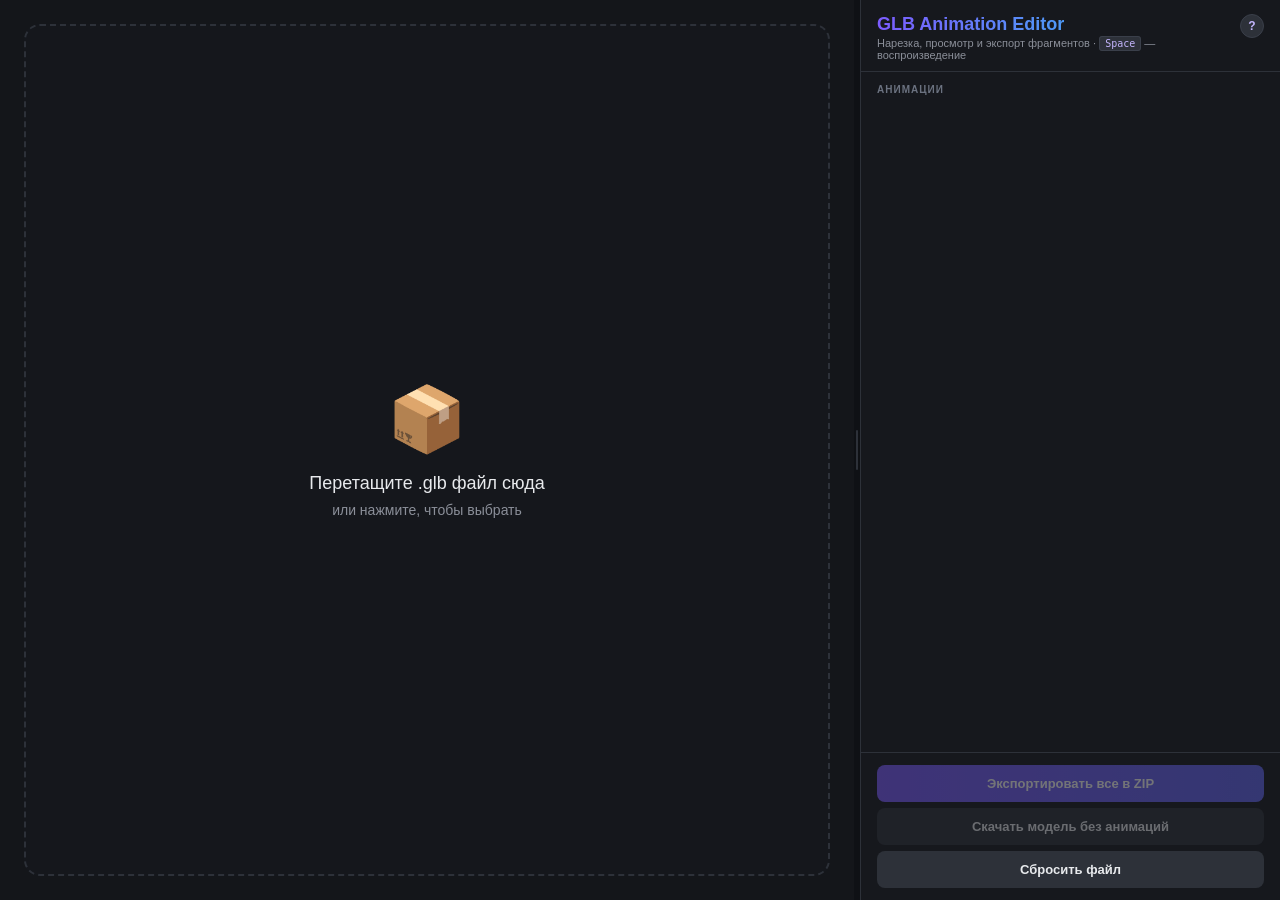
==== commit 8c1aa12b: "add tutorial and readme" ====
--- a/index.html
+++ b/index.html
@@ -1,12 +1,13 @@
 <!DOCTYPE html>
 <html lang="ru">
+
 <head>
-  <meta charset="UTF-8" />
-  <meta name="viewport" content="width=device-width, initial-scale=1.0" />
-  <title>GLB Animation Editor</title>
-  <link rel="stylesheet" href="styles.css" />
+    <meta charset="UTF-8" />
+    <meta name="viewport" content="width=device-width, initial-scale=1.0" />
+    <title>GLB Animation Editor</title>
+    <link rel="stylesheet" href="styles.css" />
 
-  <script type="importmap">
+    <script type="importmap">
   {
     "imports": {
       "three": "https://esm.sh/three@0.160.0",
@@ -19,112 +20,117 @@
   }
   </script>
 </head>
+
 <body>
-  <!-- ============ 3D VIEWPORT ============ -->
-  <div id="viewport">
-    <div id="dropzone">
-      <div class="icon">📦</div>
-      <div class="label">Перетащите .glb файл сюда</div>
-      <div class="hint">или нажмите, чтобы выбрать</div>
-    </div>
-    <input type="file" id="fileInput" accept=".glb,.gltf" />
-  </div>
-
-  <!-- ============ RESIZER ============ -->
-  <div id="resizer"></div>
-
-  <!-- ============ SIDEBAR ============ -->
-  <div class="sidebar" id="sidebar">
-    <div class="sidebar-header">
-      <h1>GLB Animation Editor</h1>
-      <p class="subtitle">Нарезка, просмотр и экспорт фрагментов · <kbd>Space</kbd> — воспроизведение</p>
+    <!-- ============ 3D VIEWPORT ============ -->
+    <div id="viewport">
+        <div id="dropzone">
+            <div class="icon">📦</div>
+            <div class="label">Перетащите .glb файл сюда</div>
+            <div class="hint">или нажмите, чтобы выбрать</div>
+        </div>
+        <input type="file" id="fileInput" accept=".glb,.gltf" />
     </div>
 
-    <div class="sidebar-body">
-      <!-- Animations -->
-      <div class="section-title">Анимации</div>
-      <div id="animations"></div>
+    <!-- ============ RESIZER ============ -->
+    <div id="resizer"></div>
 
-      <!-- Timeline -->
-      <div class="timeline-container" id="timeline">
-        <div class="section-title">Таймлайн</div>
-        <div class="time-labels">
-          <span id="timeCurrent">0.00s</span>
-          <span class="sel-info">Выделение: <span id="selDuration">0.00s</span></span>
-          <span id="timeDuration">0.00s</span>
+    <!-- ============ SIDEBAR ============ -->
+    <div class="sidebar" id="sidebar">
+        <div class="sidebar-header">
+            <div class="sidebar-header-text">
+                <h1>GLB Animation Editor</h1>
+                <p class="subtitle">Нарезка, просмотр и экспорт фрагментов · <kbd>Space</kbd> — воспроизведение</p>
+            </div>
+            <button class="help-btn" id="helpBtn" title="Показать туториал">?</button>
         </div>
 
-        <div class="timeline-scroll" id="timelineScroll">
-          <div class="track" id="track">
-            <div class="ruler" id="ruler"></div>
-            <div class="segments-layer" id="segmentsLayer"></div>
-            <div class="selection" id="selection"></div>
-            <div class="handle handle-start" id="handleStart">
-              <div class="handle-bar"></div>
-              <div class="handle-grip"></div>
+        <div class="sidebar-body">
+            <!-- Animations -->
+            <div class="section-title">Анимации</div>
+            <div id="animations"></div>
+
+            <!-- Timeline -->
+            <div class="timeline-container" id="timeline">
+                <div class="section-title">Таймлайн</div>
+                <div class="time-labels">
+                    <span id="timeCurrent">0.00s</span>
+                    <span class="sel-info">Выделение: <span id="selDuration">0.00s</span></span>
+                    <span id="timeDuration">0.00s</span>
+                </div>
+
+                <div class="timeline-scroll" id="timelineScroll">
+                    <div class="track" id="track">
+                        <div class="ruler" id="ruler"></div>
+                        <div class="segments-layer" id="segmentsLayer"></div>
+                        <div class="selection" id="selection"></div>
+                        <div class="handle handle-start" id="handleStart">
+                            <div class="handle-bar"></div>
+                            <div class="handle-grip"></div>
+                        </div>
+                        <div class="handle handle-end" id="handleEnd">
+                            <div class="handle-bar"></div>
+                            <div class="handle-grip"></div>
+                        </div>
+                        <div class="playhead" id="playhead"></div>
+                        <div class="snap-line" id="snapLine"></div>
+                    </div>
+                </div>
+
+                <div class="zoom-row">
+                    <button class="zoom-btn" id="zoomOut" title="Уменьшить">−</button>
+                    <input type="range" id="zoomRange" min="1" max="20" step="0.1" value="1" />
+                    <button class="zoom-btn" id="zoomIn" title="Увеличить">+</button>
+                    <span class="zoom-value" id="zoomValue">1.0x</span>
+                    <button class="zoom-btn fit" id="zoomFit" title="Вписать в окно">Fit</button>
+                </div>
+
+                <div class="playback-row">
+                    <button id="playBtn" class="primary">▶</button>
+                    <div class="speed-control">
+                        <label>Скорость</label>
+                        <input type="range" id="speedRange" min="0.1" max="2" step="0.1" value="1" />
+                        <span class="speed-value" id="speedValue">1.0x</span>
+                    </div>
+                </div>
+
+                <!-- Segment editor -->
+                <div class="section-title">Добавить фрагмент</div>
+                <div class="segment-editor">
+                    <div class="segment-inputs">
+                        <input type="number" id="segStart" placeholder="Начало (с)" step="0.01" min="0" />
+                        <input type="number" id="segEnd" placeholder="Конец (с)" step="0.01" min="0" />
+                        <input type="text" id="segName" placeholder="Имя файла для экспорта" class="full-width" />
+                    </div>
+                    <button id="addSegmentBtn">+ Добавить фрагмент</button>
+                </div>
+
+                <div class="segment-presets-row">
+                    <button id="exportSegmentsBtn" class="mini" title="Скачать JSON с фрагментами">⬇ Экспорт</button>
+                    <button id="importSegmentsBtn" class="mini" title="Загрузить JSON с фрагментами">⬆ Импорт</button>
+                    <button id="clearSegmentsBtn" class="mini danger" title="Удалить все фрагменты">✕ Очистить</button>
+                </div>
+                <input type="file" id="importSegmentsInput" accept=".json,application/json" style="display:none" />
+
+                <div class="section-title">Фрагменты (<span id="segmentsCount">0</span>)</div>
+                <div class="segments-list" id="segmentsList">
+                    <div class="empty-hint">Нет добавленных фрагментов</div>
+                </div>
             </div>
-            <div class="handle handle-end" id="handleEnd">
-              <div class="handle-bar"></div>
-              <div class="handle-grip"></div>
-            </div>
-            <div class="playhead" id="playhead"></div>
-            <div class="snap-line" id="snapLine"></div>
-          </div>
         </div>
 
-        <div class="zoom-row">
-          <button class="zoom-btn" id="zoomOut" title="Уменьшить">−</button>
-          <input type="range" id="zoomRange" min="1" max="20" step="0.1" value="1" />
-          <button class="zoom-btn" id="zoomIn" title="Увеличить">+</button>
-          <span class="zoom-value" id="zoomValue">1.0x</span>
-          <button class="zoom-btn fit" id="zoomFit" title="Вписать в окно">Fit</button>
+        <!-- Footer actions -->
+        <div class="sidebar-footer">
+            <div class="actions">
+                <button id="exportBtn" disabled>Экспортировать все в ZIP</button>
+                <button id="exportModelBtn" class="secondary" disabled>Скачать модель без анимаций</button>
+                <button class="secondary" id="clearBtn">Сбросить файл</button>
+            </div>
+            <div id="status"></div>
         </div>
-
-        <div class="playback-row">
-          <button id="playBtn" class="primary">▶</button>
-          <div class="speed-control">
-            <label>Скорость</label>
-            <input type="range" id="speedRange" min="0.1" max="2" step="0.1" value="1" />
-            <span class="speed-value" id="speedValue">1.0x</span>
-          </div>
-        </div>
-
-        <!-- Segment editor -->
-        <div class="section-title">Добавить фрагмент</div>
-        <div class="segment-editor">
-          <div class="segment-inputs">
-            <input type="number" id="segStart" placeholder="Начало (с)" step="0.01" min="0" />
-            <input type="number" id="segEnd" placeholder="Конец (с)" step="0.01" min="0" />
-            <input type="text" id="segName" placeholder="Имя файла для экспорта" class="full-width" />
-          </div>
-          <button id="addSegmentBtn">+ Добавить фрагмент</button>
-        </div>
-
-        <div class="segment-presets-row">
-          <button id="exportSegmentsBtn" class="mini" title="Скачать JSON с фрагментами">⬇ Экспорт</button>
-          <button id="importSegmentsBtn" class="mini" title="Загрузить JSON с фрагментами">⬆ Импорт</button>
-          <button id="clearSegmentsBtn" class="mini danger" title="Удалить все фрагменты">✕ Очистить</button>
-        </div>
-        <input type="file" id="importSegmentsInput" accept=".json,application/json" style="display:none" />
-
-        <div class="section-title">Фрагменты (<span id="segmentsCount">0</span>)</div>
-        <div class="segments-list" id="segmentsList">
-          <div class="empty-hint">Нет добавленных фрагментов</div>
-        </div>
-      </div>
     </div>
 
-    <!-- Footer actions -->
-    <div class="sidebar-footer">
-      <div class="actions">
-        <button id="exportBtn" disabled>Экспортировать все в ZIP</button>
-        <button id="exportModelBtn" class="secondary" disabled>Скачать модель без анимаций</button>
-        <button class="secondary" id="clearBtn">Сбросить файл</button>
-      </div>
-      <div id="status"></div>
-    </div>
-  </div>
+    <script type="module" src="js/app.js"></script>
+</body>
 
-  <script type="module" src="js/app.js"></script>
-</body>
 </html>
--- a/styles.css
+++ b/styles.css
@@ -823,4 +823,101 @@
     background: linear-gradient(90deg, #7c5cff, #22d3ee);
     width: 0%;
     transition: width 0.2s;
-}+}
+
+/* ============ TUTORIAL ============ */
+.tutorial-overlay {
+  position: fixed; inset: 0; z-index: 9999;
+  pointer-events: none;
+}
+.tutorial-spotlight {
+  position: fixed;
+  border-radius: 10px;
+  box-shadow: 0 0 0 9999px rgba(0, 0, 0, 0.75);
+  border: 2px solid #7c5cff;
+  transition: all 0.25s ease;
+  pointer-events: none;
+  background: transparent;
+}
+.tutorial-tooltip {
+  position: fixed;
+  width: 340px;
+  max-width: calc(100vw - 32px);
+  background: #16181d;
+  border: 1px solid #2d3139;
+  border-radius: 12px;
+  padding: 18px;
+  box-shadow: 0 12px 40px rgba(0, 0, 0, 0.6);
+  pointer-events: auto;
+  transition: left 0.2s ease, top 0.2s ease;
+}
+.tutorial-tooltip.centered {
+  left: 50% !important;
+  top: 50% !important;
+  transform: translate(-50%, -50%);
+  transition: none;
+}
+.tutorial-step-info {
+  display: flex; justify-content: space-between; align-items: center;
+  margin-bottom: 10px;
+}
+#tutStepCounter {
+  font-size: 11px; color: #6b7280; font-family: monospace;
+  font-weight: 600;
+}
+.tutorial-close {
+  background: transparent; border: none;
+  color: #6b7280; font-size: 16px; cursor: pointer;
+  padding: 0 4px; line-height: 1;
+  transition: color 0.15s;
+}
+.tutorial-close:hover { color: #e8eaed; }
+.tutorial-title {
+  font-size: 16px; font-weight: 700;
+  color: #e8eaed; margin-bottom: 8px;
+}
+.tutorial-text {
+  font-size: 13px; line-height: 1.55;
+  color: #b8bcc4; margin-bottom: 18px;
+}
+.tutorial-actions {
+  display: flex; justify-content: space-between; align-items: center;
+  gap: 8px;
+}
+.tutorial-nav { display: flex; gap: 6px; }
+.tutorial-btn {
+  padding: 8px 14px; border-radius: 8px; border: none;
+  font-size: 12px; font-weight: 600; cursor: pointer;
+  transition: all 0.15s;
+}
+.tutorial-btn.primary {
+  background: linear-gradient(90deg, #7c5cff, #6366f1);
+  color: white;
+}
+.tutorial-btn.primary:hover { filter: brightness(1.15); }
+.tutorial-btn.ghost {
+  background: #2d3139; color: #e8eaed;
+}
+.tutorial-btn.ghost:hover { background: #3a3f4a; }
+
+/* Кнопка "?" в шапке */
+.help-btn {
+  background: #2d3139;
+  border: 1px solid #3a3f4a;
+  color: #c4b5fd;
+  width: 24px; height: 24px;
+  border-radius: 50%;
+  font-size: 12px; font-weight: 700;
+  cursor: pointer; padding: 0;
+  transition: all 0.15s;
+  flex-shrink: 0;
+}
+.help-btn:hover {
+  background: #7c5cff;
+  color: white;
+  border-color: #7c5cff;
+}
+.sidebar-header {
+  display: flex; justify-content: space-between; align-items: flex-start;
+}
+.sidebar-header-text { flex: 1; min-width: 0; }
